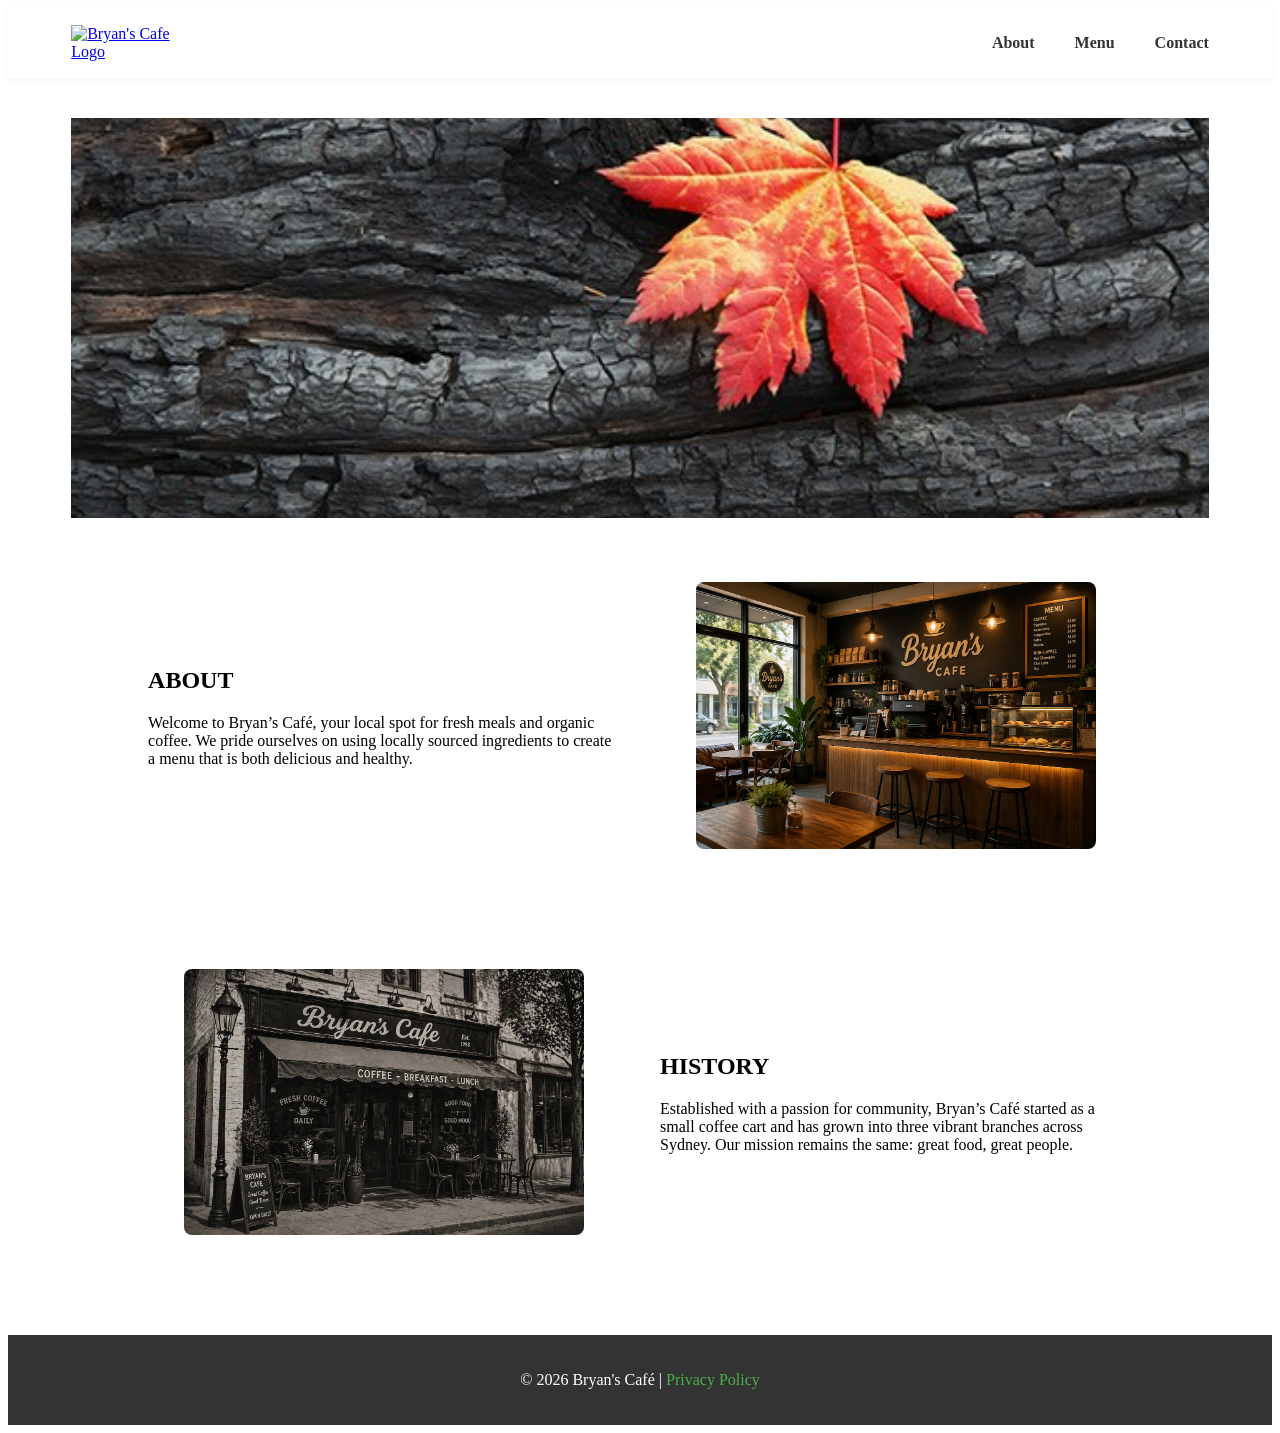
==== index.html @ b79424c6 "Add files via upload" ====
<!DOCTYPE html>
    <html lang="en">

    <head>
        <meta charset="UTF-8">
        <meta name="viewport" content="width=device-width, initial-scale=1.0">
        <title>About - Bryan's Café</title>
        <link rel="stylesheet" href="style.css">
    </head>

    <body>

        <header>
            <nav class="navbar">
                <div class="logo">
                    <a href="index.html"><img src="images/logo.png" alt="Bryan's Cafe Logo"></a>
                </div>
                <div class="hamburger" id="hamburger">
                    <span></span>
                    <span></span>
                    <span></span>
                </div>
                <ul class="nav-links" id="nav-links">
                    <li><a href="index.html">About</a></li>
                    <li><a href="menu.html">Menu</a></li>
                    <li><a href="contact.html">Contact</a></li>
                </ul>
            </nav>
        </header>

        <main>
            <section class="banner">
                <img src="images/banner.jpg" alt="Bryan's Cafe Banner" class="hero-image">
            </section>

            <section class="content-row">
                <div class="text-box">
                    <h2>ABOUT</h2>
                    <p>Welcome to Bryan’s Café, your local spot for fresh meals and organic coffee. We pride ourselves
                        on
                        using locally sourced ingredients to create a menu that is both delicious and healthy.</p>
                </div>
                <div class="image-box">
                    <img src="images/about.jpg" alt="Inside Bryan's Cafe">
                </div>
            </section>

            <section class="content-row reverse">
                <div class="text-box">
                    <h2>HISTORY</h2>
                    <p>Established with a passion for community, Bryan’s Café started as a small coffee cart and has
                        grown
                        into three vibrant branches across Sydney. Our mission remains the same: great food, great
                        people.
                    </p>
                </div>
                <div class="image-box">
                    <img src="images/history.jpg" alt="Historical photo of the Cafe">
                </div>
            </section>
        </main>

        <footer>
            <p>&copy; <span id="year"></span> Bryan's Café | <a href="privacy.html" target="_blank">Privacy Policy</a>
            </p>
        </footer>

        <script>
            document.getElementById("year").innerHTML = new Date().getFullYear();
        </script>
        <script src="script.js"></script>
    </body>
---- style.css ----
<<<<<<< HEAD
/* Basic Styles */
body {
    font-family: Arial, sans-serif;
    margin: 0;
    padding: 0;
    line-height: 1.6;
}

/* Navigation */
header {
    position: sticky;
    top: 0;
    z-index: 1000;
}

.navbar {
    display: flex;
    justify-content: space-between;
    align-items: center;
    padding: 10px 5%;
    background-color: #fff;
    box-shadow: 0 2px 5px rgba(0, 0, 0, 0.05);
}

.logo img {
    max-width: 120px;
    height: auto;
}

.nav-links {
    list-style: none;
    display: flex;
    gap: 20px;
}

.nav-links li {
    margin-left: 20px;
}

.nav-links a {
    text-decoration: none;
    color: #333;
    font-weight: bold;
}

/* Hamburger Menu Base Styles */
.hamburger {
    display: none;
    flex-direction: column;
    cursor: pointer;
    gap: 5px;
}
.hamburger span {
    width: 25px;
    height: 3px;
    background-color: #333;
    transition: all 0.3s ease-in-out;
}

/* Main Sections */
main {
    padding: 40px 5%;
}

.hero-image {
    width: 100%;
    max-height: 400px;
    object-fit: cover;
}

.content-row {
    display: flex;
    padding: 40px 5%;
    align-items: center;
    flex-wrap: wrap;
    /* Allows wrapping on mobile */
}

.text-box,
.image-box {
    flex: 1;
    min-width: 300px;
    /* Forces stack on small screens */
    padding: 20px;
}

.image-box img {
    width: 100%;
    max-width: 400px;
    height: auto;
    border-radius: 8px;
    display: block;
    margin: 0 auto;
}

/* Footer */
footer {
    text-align: center;
    padding: 20px;
    background: #333;
    color: white;
}

footer a {
    color: #4CAF50;
    text-decoration: none;
}

/* Responsive adjustment for the history section */
.reverse {
    flex-direction: row-reverse;
}

/* Responsive adjustments moved to the bottom of the file */

/* --- MENU PAGE SPECIFIC STYLES (Matching menu-desktop.PNG) --- */
.menu-grid {
    display: grid;
    grid-template-columns: repeat(auto-fill, minmax(280px, 1fr));
    /* Responsive grid */
    gap: 30px;
}

.menu-card {
    background: #fff;
    border-radius: 8px;
    overflow: hidden;
    /* Keeps image corners rounded */
    box-shadow: 0 4px 15px rgba(0, 0, 0, 0.1);
    transition: transform 0.3s ease;
    display: flex;
    flex-direction: column;
}

.menu-card:hover {
    transform: translateY(-5px);
    /* Subtle hover effect */
}

.menu-card img {
    width: 100%;
    height: 200px;
    /* Fixed height for consistency */
    object-fit: cover;
    /* Ensures image covers area without stretching */
}

.menu-details {
    padding: 20px;
    flex-grow: 1;
    display: flex;
    flex-direction: column;
    justify-content: space-between;
}

.menu-details h3 {
    margin: 0 0 10px 0;
    color: #e67e22;
    /* Accents color for titles */
    font-size: 1.4em;
}

.menu-details .price {
    font-weight: bold;
    color: #27ae60;
    /* Green for price */
    font-size: 1.2em;
    margin-bottom: 10px;
}

.menu-details p {
    font-size: 0.95em;
    color: #666;
    margin: 0;
}

/* --- CONTACT PAGE SPECIFIC STYLES (Matching contact-desktop.PNG) --- */
.contact-container {
    display: flex;
    gap: 50px;
    align-items: flex-start;
}

.form-section,
.branches-section {
    flex: 1;
    /* Takes up equal width */
    background: #fff;
    padding: 30px;
    border-radius: 8px;
    box-shadow: 0 4px 15px rgba(0, 0, 0, 0.1);
}

.form-section h2,
.branches-section h2 {
    color: #e67e22;
    margin-top: 0;
}

/* Form Element Styling */
.form-group {
    margin-bottom: 20px;
}

.form-group label {
    display: block;
    margin-bottom: 8px;
    font-weight: 600;
    color: #555;
}

.form-group input,
.form-group textarea {
    width: 100%;
    padding: 12px;
    border: 1px solid #ddd;
    border-radius: 4px;
    box-sizing: border-box;
    /* Crucial for padding */
}

.form-group textarea {
    height: 150px;
    resize: vertical;
}

button.submit-btn {
    background-color: #e67e22;
    color: white;
    padding: 12px 24px;
    border: none;
    border-radius: 4px;
    cursor: pointer;
    font-size: 1em;
    font-weight: bold;
    transition: background-color 0.3s;
}

button.submit-btn:hover {
    background-color: #d35400;
}

/* Branch List Styling */
.branch-card {
    margin-bottom: 25px;
    padding-bottom: 20px;
    border-bottom: 1px solid #eee;
}

.branch-card p {
    margin: 8px 0;
}

.branch-card strong {
    color: #333;
}

.map-link {
    display: inline-block;
    margin-top: 10px;
    color: #e67e22;
    text-decoration: none;
    font-weight: 600;
}

/* --- RESPONSIVE STYLES (Tablets & Mobile) --- */
@media (max-width: 768px) {
    /* Navbar */
    .navbar {
        flex-direction: row; /* Keep hamburger and logo inline */
        justify-content: space-between;
        flex-wrap: wrap;
        padding: 15px;
    }
    .hamburger {
        display: flex;
    }
    .hamburger.active span:nth-child(1) {
        transform: translateY(8px) rotate(45deg);
    }
    .hamburger.active span:nth-child(2) {
        opacity: 0;
    }
    .hamburger.active span:nth-child(3) {
        transform: translateY(-8px) rotate(-45deg);
    }
    .nav-links {
        display: none; /* Hidden by default on mobile */
        flex-direction: column;
        width: 100%;
        text-align: center;
        margin-top: 15px;
        padding: 0;
    }
    .nav-links.active {
        display: flex; /* Show when active class is toggled */
    }
    .nav-links li {
        margin: 5px 10px;
    }

    /* Main Sections (Index) */
    .content-row, .reverse {
        flex-direction: column; /* Stack text and images vertically */
        padding: 20px 5%;
        text-align: center;
    }

    /* Contact Page */
    .contact-container {
        flex-direction: column;
        gap: 30px;
    }
    .form-section, .branches-section {
        width: 100%;
        box-sizing: border-box;
    }
}

@media (max-width: 480px) {
    /* Smaller screens (Phones) */
    .nav-links {
        flex-direction: column;
        align-items: center;
        gap: 15px;
    }
    .nav-links li {
        margin: 0;
    }
    
    .hero-image {
        max-height: 250px;
    }
    
    h1.page-title, h2 {
        font-size: 1.5em;
    }
=======
/* Basic Styles */
body {
    font-family: Arial, sans-serif;
    margin: 0;
    padding: 0;
    line-height: 1.6;
}

/* Navigation */
header {
    position: sticky;
    top: 0;
    z-index: 1000;
}

.navbar {
    display: flex;
    justify-content: space-between;
    align-items: center;
    padding: 10px 5%;
    background-color: #fff;
    box-shadow: 0 2px 5px rgba(0, 0, 0, 0.05);
}

.logo img {
    max-width: 120px;
    height: auto;
}

.nav-links {
    list-style: none;
    display: flex;
    gap: 20px;
}

.nav-links li {
    margin-left: 20px;
}

.nav-links a {
    text-decoration: none;
    color: #333;
    font-weight: bold;
}

/* Hamburger Menu Base Styles */
.hamburger {
    display: none;
    flex-direction: column;
    cursor: pointer;
    gap: 5px;
}
.hamburger span {
    width: 25px;
    height: 3px;
    background-color: #333;
    transition: all 0.3s ease-in-out;
}

/* Main Sections */
main {
    padding: 40px 5%;
}

.hero-image {
    width: 100%;
    max-height: 400px;
    object-fit: cover;
}

.content-row {
    display: flex;
    padding: 40px 5%;
    align-items: center;
    flex-wrap: wrap;
    /* Allows wrapping on mobile */
}

.text-box,
.image-box {
    flex: 1;
    min-width: 300px;
    /* Forces stack on small screens */
    padding: 20px;
}

.image-box img {
    width: 100%;
    max-width: 400px;
    height: auto;
    border-radius: 8px;
    display: block;
    margin: 0 auto;
}

/* Footer */
footer {
    text-align: center;
    padding: 20px;
    background: #333;
    color: white;
}

footer a {
    color: #4CAF50;
    text-decoration: none;
}

/* Responsive adjustment for the history section */
.reverse {
    flex-direction: row-reverse;
}

/* Responsive adjustments moved to the bottom of the file */

/* --- MENU PAGE SPECIFIC STYLES (Matching menu-desktop.PNG) --- */
.menu-grid {
    display: grid;
    grid-template-columns: repeat(auto-fill, minmax(280px, 1fr));
    /* Responsive grid */
    gap: 30px;
}

.menu-card {
    background: #fff;
    border-radius: 8px;
    overflow: hidden;
    /* Keeps image corners rounded */
    box-shadow: 0 4px 15px rgba(0, 0, 0, 0.1);
    transition: transform 0.3s ease;
    display: flex;
    flex-direction: column;
}

.menu-card:hover {
    transform: translateY(-5px);
    /* Subtle hover effect */
}

.menu-card img {
    width: 100%;
    height: 200px;
    /* Fixed height for consistency */
    object-fit: cover;
    /* Ensures image covers area without stretching */
}

.menu-details {
    padding: 20px;
    flex-grow: 1;
    display: flex;
    flex-direction: column;
    justify-content: space-between;
}

.menu-details h3 {
    margin: 0 0 10px 0;
    color: #e67e22;
    /* Accents color for titles */
    font-size: 1.4em;
}

.menu-details .price {
    font-weight: bold;
    color: #27ae60;
    /* Green for price */
    font-size: 1.2em;
    margin-bottom: 10px;
}

.menu-details p {
    font-size: 0.95em;
    color: #666;
    margin: 0;
}

/* --- CONTACT PAGE SPECIFIC STYLES (Matching contact-desktop.PNG) --- */
.contact-container {
    display: flex;
    gap: 50px;
    align-items: flex-start;
}

.form-section,
.branches-section {
    flex: 1;
    /* Takes up equal width */
    background: #fff;
    padding: 30px;
    border-radius: 8px;
    box-shadow: 0 4px 15px rgba(0, 0, 0, 0.1);
}

.form-section h2,
.branches-section h2 {
    color: #e67e22;
    margin-top: 0;
}

/* Form Element Styling */
.form-group {
    margin-bottom: 20px;
}

.form-group label {
    display: block;
    margin-bottom: 8px;
    font-weight: 600;
    color: #555;
}

.form-group input,
.form-group textarea {
    width: 100%;
    padding: 12px;
    border: 1px solid #ddd;
    border-radius: 4px;
    box-sizing: border-box;
    /* Crucial for padding */
}

.form-group textarea {
    height: 150px;
    resize: vertical;
}

button.submit-btn {
    background-color: #e67e22;
    color: white;
    padding: 12px 24px;
    border: none;
    border-radius: 4px;
    cursor: pointer;
    font-size: 1em;
    font-weight: bold;
    transition: background-color 0.3s;
}

button.submit-btn:hover {
    background-color: #d35400;
}

/* Branch List Styling */
.branch-card {
    margin-bottom: 25px;
    padding-bottom: 20px;
    border-bottom: 1px solid #eee;
}

.branch-card p {
    margin: 8px 0;
}

.branch-card strong {
    color: #333;
}

.map-link {
    display: inline-block;
    margin-top: 10px;
    color: #e67e22;
    text-decoration: none;
    font-weight: 600;
}

/* --- RESPONSIVE STYLES (Tablets & Mobile) --- */
@media (max-width: 768px) {
    /* Navbar */
    .navbar {
        flex-direction: row; /* Keep hamburger and logo inline */
        justify-content: space-between;
        flex-wrap: wrap;
        padding: 15px;
    }
    .hamburger {
        display: flex;
    }
    .hamburger.active span:nth-child(1) {
        transform: translateY(8px) rotate(45deg);
    }
    .hamburger.active span:nth-child(2) {
        opacity: 0;
    }
    .hamburger.active span:nth-child(3) {
        transform: translateY(-8px) rotate(-45deg);
    }
    .nav-links {
        display: none; /* Hidden by default on mobile */
        flex-direction: column;
        width: 100%;
        text-align: center;
        margin-top: 15px;
        padding: 0;
    }
    .nav-links.active {
        display: flex; /* Show when active class is toggled */
    }
    .nav-links li {
        margin: 5px 10px;
    }

    /* Main Sections (Index) */
    .content-row, .reverse {
        flex-direction: column; /* Stack text and images vertically */
        padding: 20px 5%;
        text-align: center;
    }

    /* Contact Page */
    .contact-container {
        flex-direction: column;
        gap: 30px;
    }
    .form-section, .branches-section {
        width: 100%;
        box-sizing: border-box;
    }
}

@media (max-width: 480px) {
    /* Smaller screens (Phones) */
    .nav-links {
        flex-direction: column;
        align-items: center;
        gap: 15px;
    }
    .nav-links li {
        margin: 0;
    }
    
    .hero-image {
        max-height: 250px;
    }
    
    h1.page-title, h2 {
        font-size: 1.5em;
    }
>>>>>>> 033aa86 (Initial commit)
}
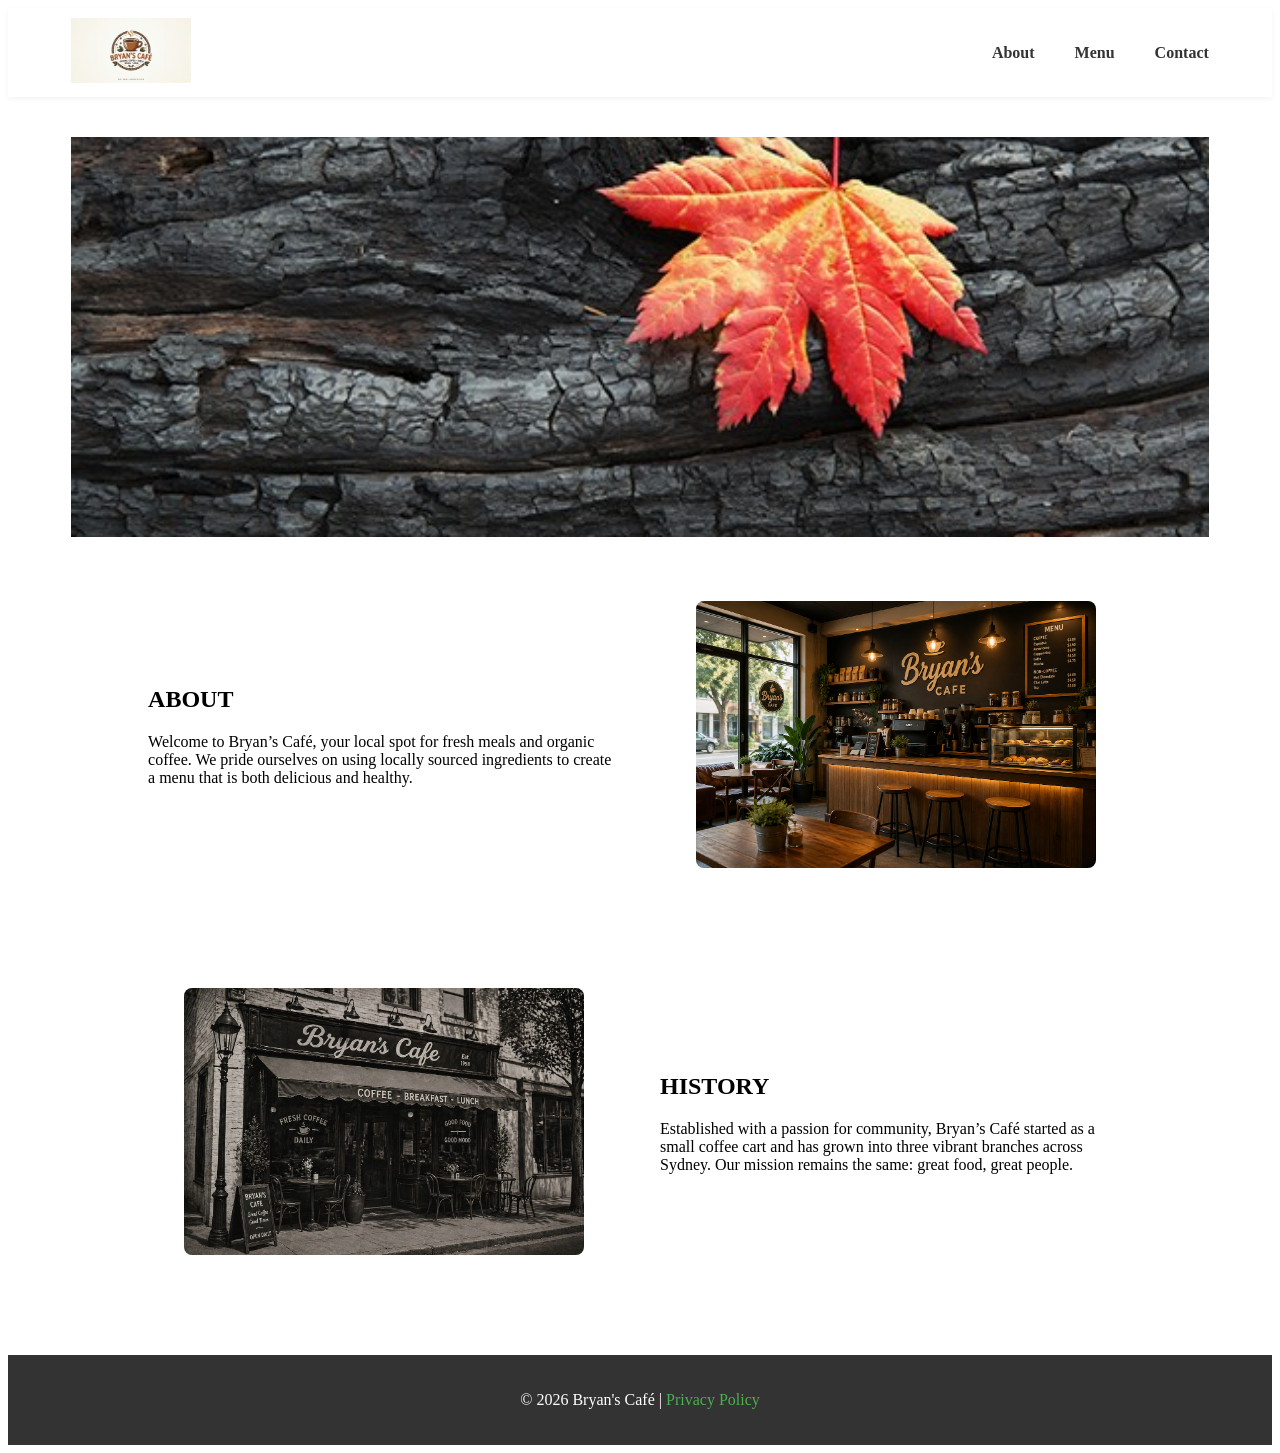
==== commit f44919ea: "Update index.html" ====
--- a/index.html
+++ b/index.html
@@ -13,7 +13,7 @@
         <header>
             <nav class="navbar">
                 <div class="logo">
-                    <a href="index.html"><img src="images/logo.png" alt="Bryan's Cafe Logo"></a>
+                    <a href="index.html"><img src="images/logo.jpg" alt="Bryan's Cafe Logo"></a>
                 </div>
                 <div class="hamburger" id="hamburger">
                     <span></span>
